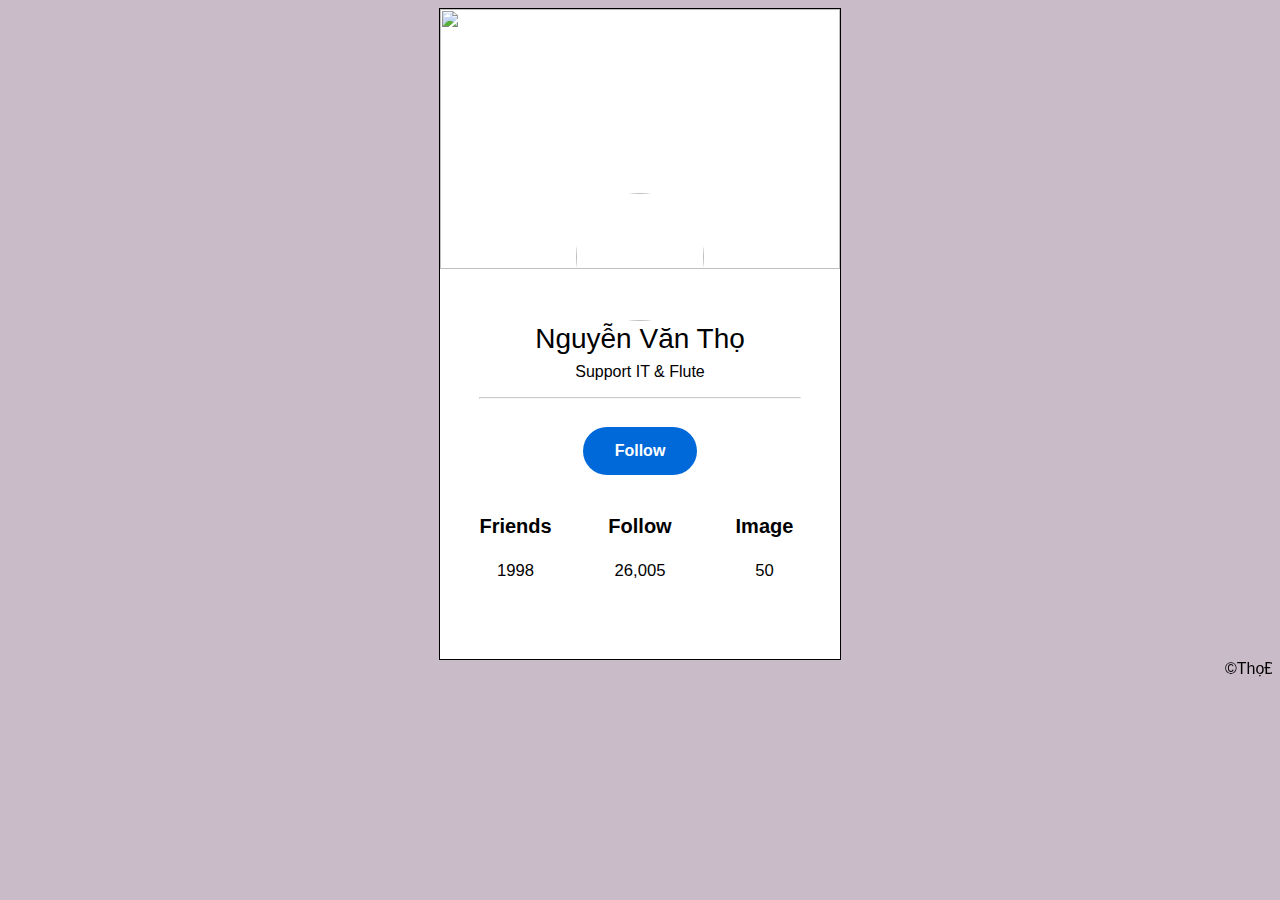
==== gioithieu.html @ 91508b63 "Add files via upload" ====
<!DOCTYPE html>
<html lang="en">
<head>
    <meta charset="UTF-8">
    <meta name="viewport" content="width=device-width, initial-scale=1.0">
    <meta http-equiv="X-UA-Compatible" content="ie=edge">
    <title>Protile NVT</title>
    <link rel="stylesheet" href="style1.css">
</head>
<body>
    <div class="container">
        <div class="face-page">
            <div class="one">
                <img src="image/y.JPG" alt="">
            </div>
            <div class="two">
                <img src="image/ad.jpg" alt="">
            </div><br>
            
            <div class="name">
                <p>Nguyễn Văn Thọ</p>
            </div>
            <p>Support IT & Flute</p>
            <hr>
            <a href="https://www.facebook.com/NVT.Dzzzzzzzzzzzzzzzzzzzzzzzzzzzzzzzzzzzzzzzzzzzz"><button class="button">Follow</button></a>
        <div class="about">
            <div class="ab a">
                <p>Friends</p>
                <small>1998</small>
            </div>
            <div class="ab b">
                <p>Follow</p>
                <small>26,005</small>
            </div>
            <div class="ab c">
                <p>Image</p>
                <small>50</small>
            </div>
        </div>
       
        </div>
    </div>
    <marquee>©ThọĐz</marquee>
</body>
</html>
---- style1.css ----
html{
font-family: 'Segoe UI', Tahoma, Geneva, Verdana, sans-serif;
font-size: 16px;
background-color: #C9BBC8;
}
.container{
    width: fit-content;
    margin: 0 auto;
   
}

.face-page{
    width: 400px;
    height: 650px;
    background-color: #fff;
    text-align: center;
    border: 1px solid #000;
}
.one{
    width: 100%;
}
.one img{
    width: 400px;
    height: 260px;
}
.two{
    margin-top: -80px;

}
.two img{
    width: 128px;
    height: 128px;
    border-radius:50%; 
}
.name{
    margin-top: 0px;
    color: #000;
    font-size: 28px;
}
p{
    margin-top: -20px;
}
hr{
    color: #000;
    opacity:0.5;
    width: 80%;
}
.button{
    background-color: #0069D9;
    padding: 15px 32px;
    color: #fff;
    border: none;
    font-size: 16px;
    font-weight: bold;
    cursor: pointer; 
    margin-top:10px ;
    border-radius: 30px;
    margin-top: 20px;
}
a.hover{
    opacity: 0.8;
}
.about{
    margin-top: 60px;
}
.ab {
    display: inline-block;
    width:30%;
    font-size: 20px;
}
.ab p{
    font-weight: bold;
}
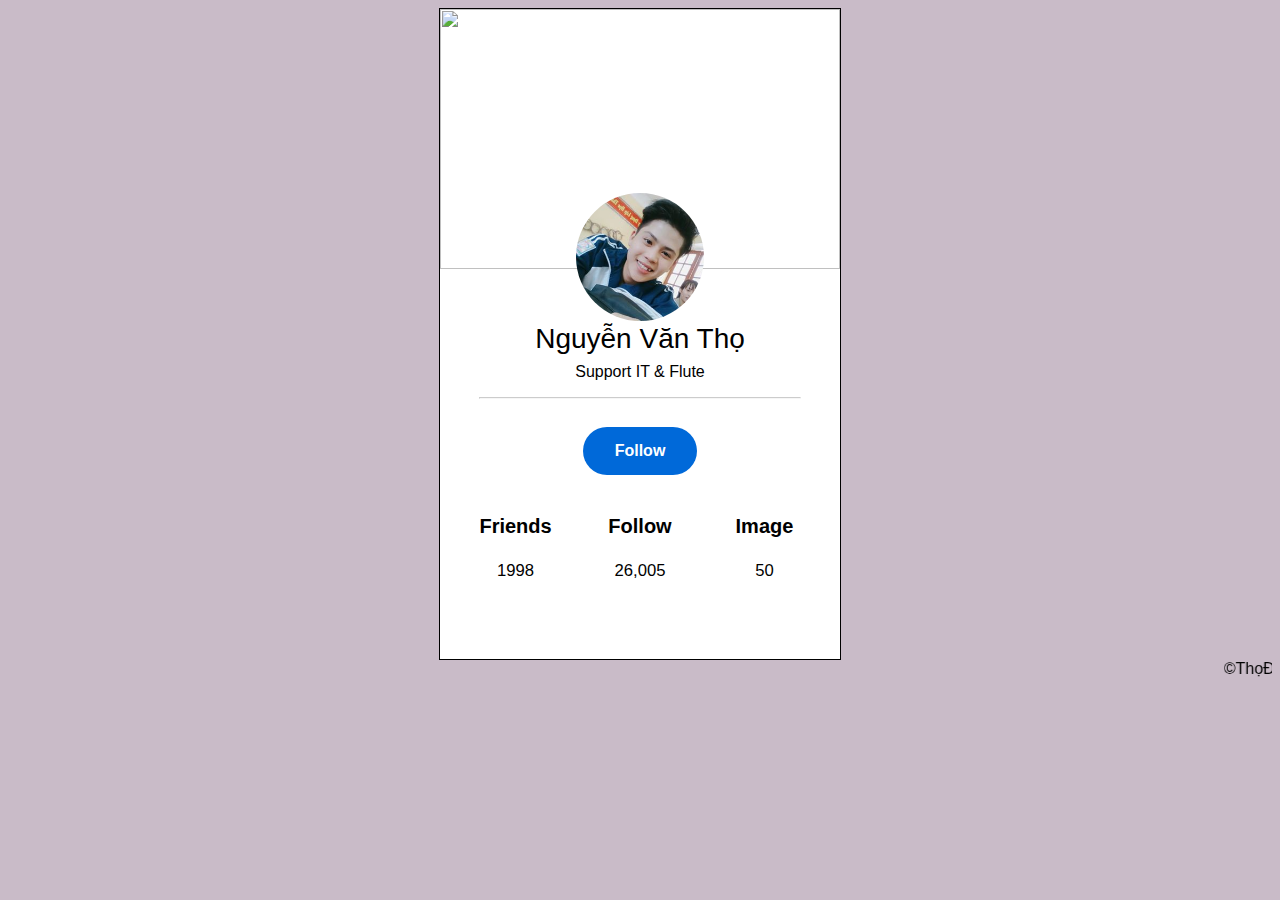
==== commit b544bac6: "Update gioithieu.html" ====
--- a/gioithieu.html
+++ b/gioithieu.html
@@ -11,10 +11,10 @@
     <div class="container">
         <div class="face-page">
             <div class="one">
-                <img src="image/y.JPG" alt="">
+                <img src="y.JPG" alt="">
             </div>
             <div class="two">
-                <img src="image/ad.jpg" alt="">
+                <img src="ad.jpg" alt="">
             </div><br>
             
             <div class="name">
@@ -42,4 +42,4 @@
     </div>
     <marquee>©ThọĐz</marquee>
 </body>
-</html>+</html>
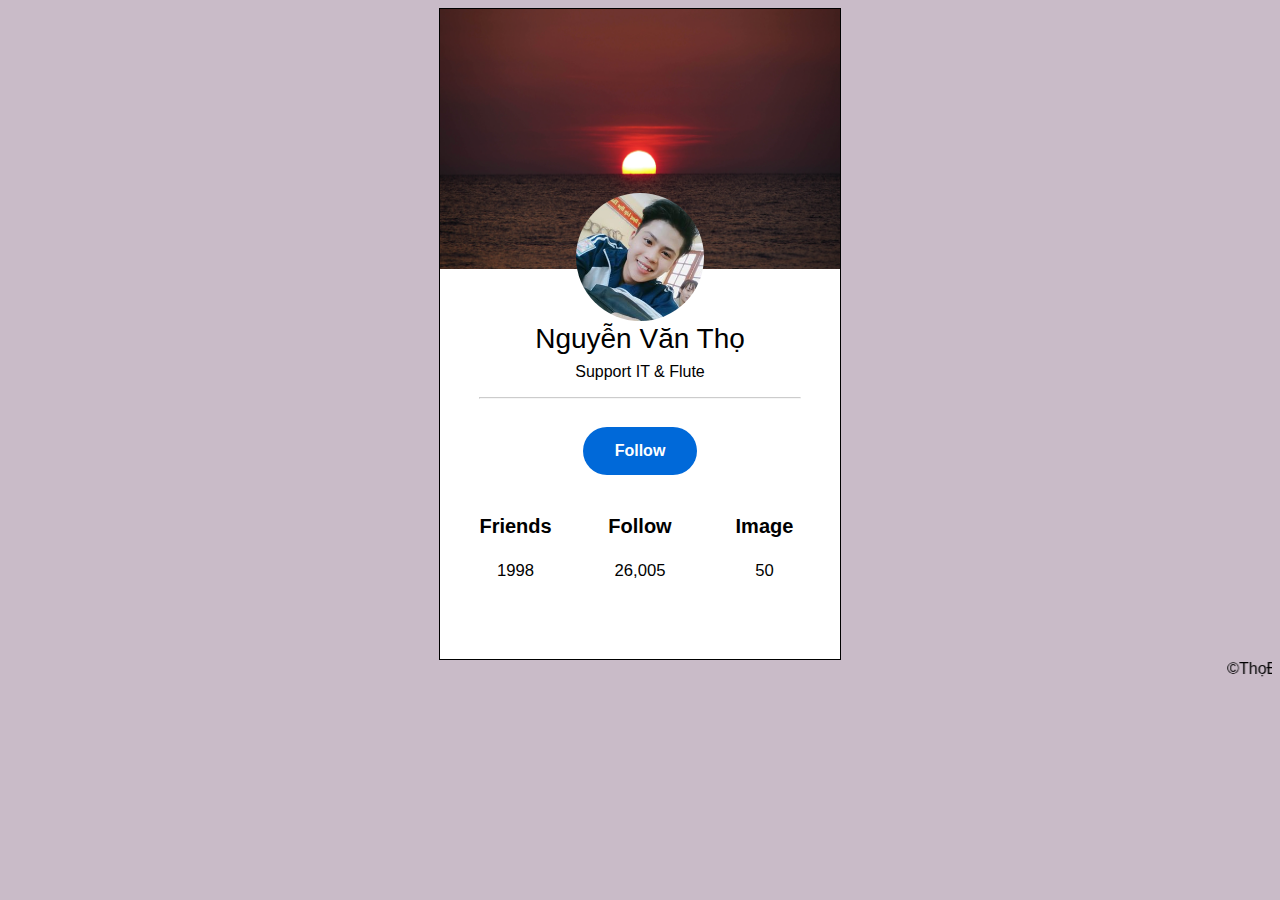
==== commit 5b2dfe15: "Update gioithieu.html" ====
--- a/gioithieu.html
+++ b/gioithieu.html
@@ -11,7 +11,7 @@
     <div class="container">
         <div class="face-page">
             <div class="one">
-                <img src="y.JPG" alt="">
+                <img src="y.jpg" alt="">
             </div>
             <div class="two">
                 <img src="ad.jpg" alt="">
